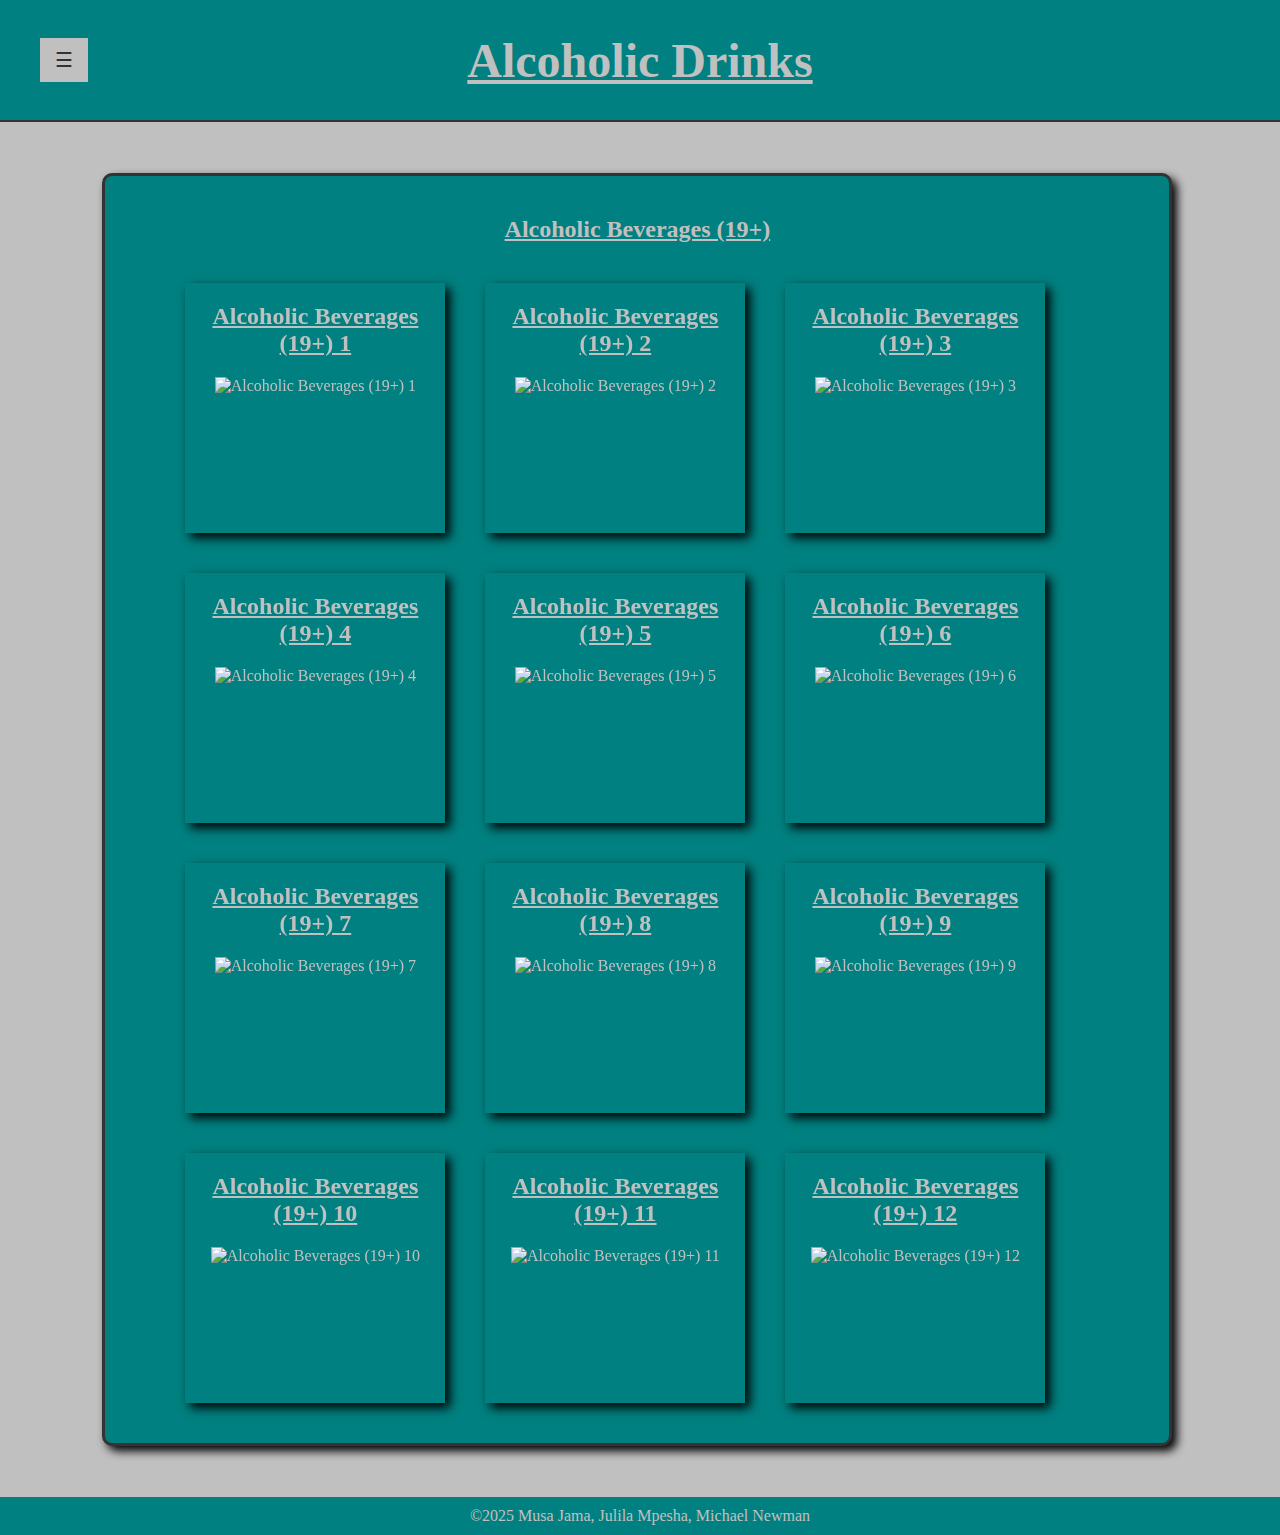
==== 19.html @ 51f2f651 "The alcoholic beverages page for ages 19+ has been created." ====
<!DOCTYPE html>
<html lang="en">
<head>
    <meta charset="UTF-8">
    <meta name="viewport" content="width=device-width, initial-scale=1.0">
    <link rel="stylesheet" href="style.css">
    <script type="text/javascript" src="script.js"></script>
    <title>19+Drinks</title>
</head>
<body>
        
    <div class="header">
        <div id="title"><h1>Alcoholic Drinks</h1></div> 

<!-- nav -->
<div id="navBar" class="navBar">
    <a href="index.html">Home</a>
    <a href="mainDish.html">Mains</a>
    <a href="sideDish.html">Sides</a>
    <a href="app.html">Apps</a>
    <a href="drinks.html">Drinks</a>
    <a href="19.html">19+ Drinks</a>
    <a href="#">Random</a>
    <a href="#" class="closebtn" onclick="closeNav()">&times;</a>
</div>
<button class="openbtn" onclick="openNav()">&#9776;</button>
</div>

    <section id="alchs" >
        <h2>Alcoholic Beverages (19+)</h2>
        <div id="alchs">
            <ul>
                <li>
                    <div class="flip-card">
                        <div class="flip-card-inner">
                            <div class="flip-card-front">
                                <h2 class="card-title">Alcoholic Beverages (19+) 1</h2>
                                <img src="" alt="Alcoholic Beverages (19+) 1" style="width:250px;height:250px;">
                            </div>
                            <div class="flip-card-back">
                                <h1>Alcoholic Beverages (19+) 1</h1> 
                                <p>Ingredients</p>
                                <ul>
                                    <li>
                                        Lorem ipsum dolor sit amet, consectetur adipiscing elit.
                                    </li>
                                    <li>
                                        Lorem ipsum dolor sit amet, consectetur adipiscing elit.
                                    </li>
                                    <li>
                                        Lorem ipsum dolor sit amet, consectetur adipiscing elit.
                                    </li>
                                    <li>
                                        Lorem ipsum dolor sit amet, consectetur adipiscing elit.
                                    </li>
                                    <li>
                                        Lorem ipsum dolor sit amet, consectetur adipiscing elit.
                                    </li>
                                </ul>
                                <p>Description/Or steps</p>
                                <ul>
                                    <li>
                                        Lorem ipsum dolor sit amet, consectetur adipiscing elit.
                                    </li>
                                    <li>
                                        Lorem ipsum dolor sit amet, consectetur adipiscing elit.
                                    </li>
                                    <li>
                                        Lorem ipsum dolor sit amet, consectetur adipiscing elit.
                                    </li>
                                    <li>
                                        Lorem ipsum dolor sit amet, consectetur adipiscing elit.
                                    </li>
                                    <li>
                                        Lorem ipsum dolor sit amet, consectetur adipiscing elit.
                                    </li>
                                </ul>
                            </div>
                        </div>
                    </div>
                </li>
                <li>
                    <div class="flip-card">
                        <div class="flip-card-inner">
                            <div class="flip-card-front">
                                <h2 class="card-title">Alcoholic Beverages (19+) 2</h2>
                                <img src="" alt="Alcoholic Beverages (19+) 2" style="width:250px;height:250px;">
                            </div>
                            <div class="flip-card-back">
                                <h1>Alcoholic Beverages (19+) 2</h1> 
                                <p>Ingredients</p>
                                <ul>
                                    <li>
                                        Lorem ipsum dolor sit amet, consectetur adipiscing elit.
                                    </li>
                                    <li>
                                        Lorem ipsum dolor sit amet, consectetur adipiscing elit.
                                    </li>
                                    <li>
                                        Lorem ipsum dolor sit amet, consectetur adipiscing elit.
                                    </li>
                                    <li>
                                        Lorem ipsum dolor sit amet, consectetur adipiscing elit.
                                    </li>
                                    <li>
                                        Lorem ipsum dolor sit amet, consectetur adipiscing elit.
                                    </li>
                                </ul>
                                <p>Description/Or steps</p>
                                <ul>
                                    <li>
                                        Lorem ipsum dolor sit amet, consectetur adipiscing elit.
                                    </li>
                                    <li>
                                        Lorem ipsum dolor sit amet, consectetur adipiscing elit.
                                    </li>
                                    <li>
                                        Lorem ipsum dolor sit amet, consectetur adipiscing elit.
                                    </li>
                                    <li>
                                        Lorem ipsum dolor sit amet, consectetur adipiscing elit.
                                    </li>
                                    <li>
                                        Lorem ipsum dolor sit amet, consectetur adipiscing elit.
                                    </li>
                                </ul>
                            </div>
                        </div>
                    </div>
                </li>
                <li>
                    <div class="flip-card">
                        <div class="flip-card-inner">
                            <div class="flip-card-front">
                                <h2 class="card-title">Alcoholic Beverages (19+) 3</h2>
                                <img src="" alt="Alcoholic Beverages (19+) 3" style="width:250px;height:250px;">
                            </div>
                            <div class="flip-card-back">
                                <h1>Alcoholic Beverages (19+) 3</h1> 
                                <p>Ingredients</p>
                                <ul>
                                    <li>
                                        Lorem ipsum dolor sit amet, consectetur adipiscing elit.
                                    </li>
                                    <li>
                                        Lorem ipsum dolor sit amet, consectetur adipiscing elit.
                                    </li>
                                    <li>
                                        Lorem ipsum dolor sit amet, consectetur adipiscing elit.
                                    </li>
                                    <li>
                                        Lorem ipsum dolor sit amet, consectetur adipiscing elit.
                                    </li>
                                    <li>
                                        Lorem ipsum dolor sit amet, consectetur adipiscing elit.
                                    </li>
                                </ul>
                                <p>Description/Or steps</p>
                                <ul>
                                    <li>
                                        Lorem ipsum dolor sit amet, consectetur adipiscing elit.
                                    </li>
                                    <li>
                                        Lorem ipsum dolor sit amet, consectetur adipiscing elit.
                                    </li>
                                    <li>
                                        Lorem ipsum dolor sit amet, consectetur adipiscing elit.
                                    </li>
                                    <li>
                                        Lorem ipsum dolor sit amet, consectetur adipiscing elit.
                                    </li>
                                    <li>
                                        Lorem ipsum dolor sit amet, consectetur adipiscing elit.
                                    </li>
                                </ul>
                            </div>
                        </div>
                    </div>
                </li>
                <li>
                    <div class="flip-card">
                        <div class="flip-card-inner">
                            <div class="flip-card-front">
                                <h2 class="card-title">Alcoholic Beverages (19+) 4</h2>
                                <img src="" alt="Alcoholic Beverages (19+) 4" style="width:250px;height:250px;">
                            </div>
                            <div class="flip-card-back">
                                <h1>Alcoholic Beverages (19+) 4</h1> 
                                <p>Ingredients</p>
                                <ul>
                                    <li>
                                        Lorem ipsum dolor sit amet, consectetur adipiscing elit.
                                    </li>
                                    <li>
                                        Lorem ipsum dolor sit amet, consectetur adipiscing elit.
                                    </li>
                                    <li>
                                        Lorem ipsum dolor sit amet, consectetur adipiscing elit.
                                    </li>
                                    <li>
                                        Lorem ipsum dolor sit amet, consectetur adipiscing elit.
                                    </li>
                                    <li>
                                        Lorem ipsum dolor sit amet, consectetur adipiscing elit.
                                    </li>
                                </ul>
                                <p>Description/Or steps</p>
                                <ul>
                                    <li>
                                        Lorem ipsum dolor sit amet, consectetur adipiscing elit.
                                    </li>
                                    <li>
                                        Lorem ipsum dolor sit amet, consectetur adipiscing elit.
                                    </li>
                                    <li>
                                        Lorem ipsum dolor sit amet, consectetur adipiscing elit.
                                    </li>
                                    <li>
                                        Lorem ipsum dolor sit amet, consectetur adipiscing elit.
                                    </li>
                                    <li>
                                        Lorem ipsum dolor sit amet, consectetur adipiscing elit.
                                    </li>
                                </ul>
                            </div>
                        </div>
                    </div>
                </li>
                <li>
                    <div class="flip-card">
                        <div class="flip-card-inner">
                            <div class="flip-card-front">
                                <h2 class="card-title">Alcoholic Beverages (19+) 5</h2>
                                <img src="" alt="Alcoholic Beverages (19+) 5" style="width:250px;height:250px;">
                            </div>
                            <div class="flip-card-back">
                                <h1>Alcoholic Beverages (19+) 5</h1> 
                                <p>Ingredients</p>
                                <ul>
                                    <li>
                                        Lorem ipsum dolor sit amet, consectetur adipiscing elit.
                                    </li>
                                    <li>
                                        Lorem ipsum dolor sit amet, consectetur adipiscing elit.
                                    </li>
                                    <li>
                                        Lorem ipsum dolor sit amet, consectetur adipiscing elit.
                                    </li>
                                    <li>
                                        Lorem ipsum dolor sit amet, consectetur adipiscing elit.
                                    </li>
                                    <li>
                                        Lorem ipsum dolor sit amet, consectetur adipiscing elit.
                                    </li>
                                </ul>
                                <p>Description/Or steps</p>
                                <ul>
                                    <li>
                                        Lorem ipsum dolor sit amet, consectetur adipiscing elit.
                                    </li>
                                    <li>
                                        Lorem ipsum dolor sit amet, consectetur adipiscing elit.
                                    </li>
                                    <li>
                                        Lorem ipsum dolor sit amet, consectetur adipiscing elit.
                                    </li>
                                    <li>
                                        Lorem ipsum dolor sit amet, consectetur adipiscing elit.
                                    </li>
                                    <li>
                                        Lorem ipsum dolor sit amet, consectetur adipiscing elit.
                                    </li>
                                </ul>
                            </div>
                        </div>
                    </div>
                </li>
                <li>
                    <div class="flip-card">
                        <div class="flip-card-inner">
                            <div class="flip-card-front">
                                <h2 class="card-title">Alcoholic Beverages (19+) 6</h2>
                                <img src="" alt="Alcoholic Beverages (19+) 6" style="width:250px;height:250px;">
                            </div>
                            <div class="flip-card-back">
                                <h1>Alcoholic Beverages (19+) 6</h1> 
                                <p>Ingredients</p>
                                <ul>
                                    <li>
                                        Lorem ipsum dolor sit amet, consectetur adipiscing elit.
                                    </li>
                                    <li>
                                        Lorem ipsum dolor sit amet, consectetur adipiscing elit.
                                    </li>
                                    <li>
                                        Lorem ipsum dolor sit amet, consectetur adipiscing elit.
                                    </li>
                                    <li>
                                        Lorem ipsum dolor sit amet, consectetur adipiscing elit.
                                    </li>
                                    <li>
                                        Lorem ipsum dolor sit amet, consectetur adipiscing elit.
                                    </li>
                                </ul>
                                <p>Description/Or steps</p>
                                <ul>
                                    <li>
                                        Lorem ipsum dolor sit amet, consectetur adipiscing elit.
                                    </li>
                                    <li>
                                        Lorem ipsum dolor sit amet, consectetur adipiscing elit.
                                    </li>
                                    <li>
                                        Lorem ipsum dolor sit amet, consectetur adipiscing elit.
                                    </li>
                                    <li>
                                        Lorem ipsum dolor sit amet, consectetur adipiscing elit.
                                    </li>
                                    <li>
                                        Lorem ipsum dolor sit amet, consectetur adipiscing elit.
                                    </li>
                                </ul>
                            </div>
                        </div>
                    </div>
                </li>
                <li>
                    <div class="flip-card">
                        <div class="flip-card-inner">
                            <div class="flip-card-front">
                                <h2 class="card-title">Alcoholic Beverages (19+) 7</h2>
                                <img src="" alt="Alcoholic Beverages (19+) 7" style="width:250px;height:250px;">
                            </div>
                            <div class="flip-card-back">
                                <h1>Alcoholic Beverages (19+) 7</h1> 
                                <p>Ingredients</p>
                                <ul>
                                    <li>
                                        Lorem ipsum dolor sit amet, consectetur adipiscing elit.
                                    </li>
                                    <li>
                                        Lorem ipsum dolor sit amet, consectetur adipiscing elit.
                                    </li>
                                    <li>
                                        Lorem ipsum dolor sit amet, consectetur adipiscing elit.
                                    </li>
                                    <li>
                                        Lorem ipsum dolor sit amet, consectetur adipiscing elit.
                                    </li>
                                    <li>
                                        Lorem ipsum dolor sit amet, consectetur adipiscing elit.
                                    </li>
                                </ul>
                                <p>Description/Or steps</p>
                                <ul>
                                    <li>
                                        Lorem ipsum dolor sit amet, consectetur adipiscing elit.
                                    </li>
                                    <li>
                                        Lorem ipsum dolor sit amet, consectetur adipiscing elit.
                                    </li>
                                    <li>
                                        Lorem ipsum dolor sit amet, consectetur adipiscing elit.
                                    </li>
                                    <li>
                                        Lorem ipsum dolor sit amet, consectetur adipiscing elit.
                                    </li>
                                    <li>
                                        Lorem ipsum dolor sit amet, consectetur adipiscing elit.
                                    </li>
                                </ul>
                            </div>
                        </div>
                    </div>
                </li>
                <li>
                    <div class="flip-card">
                        <div class="flip-card-inner">
                            <div class="flip-card-front">
                                <h2 class="card-title">Alcoholic Beverages (19+) 8</h2>
                                <img src="" alt="Alcoholic Beverages (19+) 8" style="width:250px;height:250px;">
                            </div>
                            <div class="flip-card-back">
                                <h1>Alcoholic Beverages (19+) 8</h1> 
                                <p>Ingredients</p>
                                <ul>
                                    <li>
                                        Lorem ipsum dolor sit amet, consectetur adipiscing elit.
                                    </li>
                                    <li>
                                        Lorem ipsum dolor sit amet, consectetur adipiscing elit.
                                    </li>
                                    <li>
                                        Lorem ipsum dolor sit amet, consectetur adipiscing elit.
                                    </li>
                                    <li>
                                        Lorem ipsum dolor sit amet, consectetur adipiscing elit.
                                    </li>
                                    <li>
                                        Lorem ipsum dolor sit amet, consectetur adipiscing elit.
                                    </li>
                                </ul>
                                <p>Description/Or steps</p>
                                <ul>
                                    <li>
                                        Lorem ipsum dolor sit amet, consectetur adipiscing elit.
                                    </li>
                                    <li>
                                        Lorem ipsum dolor sit amet, consectetur adipiscing elit.
                                    </li>
                                    <li>
                                        Lorem ipsum dolor sit amet, consectetur adipiscing elit.
                                    </li>
                                    <li>
                                        Lorem ipsum dolor sit amet, consectetur adipiscing elit.
                                    </li>
                                    <li>
                                        Lorem ipsum dolor sit amet, consectetur adipiscing elit.
                                    </li>
                                </ul>
                            </div>
                        </div>
                    </div>
                </li>
                <li>
                    <div class="flip-card">
                        <div class="flip-card-inner">
                            <div class="flip-card-front">
                                <h2 class="card-title">Alcoholic Beverages (19+) 9</h2>
                                <img src="" alt="Alcoholic Beverages (19+) 9" style="width:250px;height:250px;">
                            </div>
                            <div class="flip-card-back">
                                <h1>Alcoholic Beverages (19+) 9</h1> 
                                <p>Ingredients</p>
                                <ul>
                                    <li>
                                        Lorem ipsum dolor sit amet, consectetur adipiscing elit.
                                    </li>
                                    <li>
                                        Lorem ipsum dolor sit amet, consectetur adipiscing elit.
                                    </li>
                                    <li>
                                        Lorem ipsum dolor sit amet, consectetur adipiscing elit.
                                    </li>
                                    <li>
                                        Lorem ipsum dolor sit amet, consectetur adipiscing elit.
                                    </li>
                                    <li>
                                        Lorem ipsum dolor sit amet, consectetur adipiscing elit.
                                    </li>
                                </ul>
                                <p>Description/Or steps</p>
                                <ul>
                                    <li>
                                        Lorem ipsum dolor sit amet, consectetur adipiscing elit.
                                    </li>
                                    <li>
                                        Lorem ipsum dolor sit amet, consectetur adipiscing elit.
                                    </li>
                                    <li>
                                        Lorem ipsum dolor sit amet, consectetur adipiscing elit.
                                    </li>
                                    <li>
                                        Lorem ipsum dolor sit amet, consectetur adipiscing elit.
                                    </li>
                                    <li>
                                        Lorem ipsum dolor sit amet, consectetur adipiscing elit.
                                    </li>
                                </ul>
                            </div>
                        </div>
                    </div>
                </li>
                <li>
                    <div class="flip-card">
                        <div class="flip-card-inner">
                            <div class="flip-card-front">
                                <h2 class="card-title">Alcoholic Beverages (19+) 10</h2>
                                <img src="" alt="Alcoholic Beverages (19+) 10" style="width:250px;height:250px;">
                            </div>
                            <div class="flip-card-back">
                                <h1>Alcoholic Beverages (19+) 10</h1> 
                                <p>Ingredients</p>
                                <ul>
                                    <li>
                                        Lorem ipsum dolor sit amet, consectetur adipiscing elit.
                                    </li>
                                    <li>
                                        Lorem ipsum dolor sit amet, consectetur adipiscing elit.
                                    </li>
                                    <li>
                                        Lorem ipsum dolor sit amet, consectetur adipiscing elit.
                                    </li>
                                    <li>
                                        Lorem ipsum dolor sit amet, consectetur adipiscing elit.
                                    </li>
                                    <li>
                                        Lorem ipsum dolor sit amet, consectetur adipiscing elit.
                                    </li>
                                </ul>
                                <p>Description/Or steps</p>
                                <ul>
                                    <li>
                                        Lorem ipsum dolor sit amet, consectetur adipiscing elit.
                                    </li>
                                    <li>
                                        Lorem ipsum dolor sit amet, consectetur adipiscing elit.
                                    </li>
                                    <li>
                                        Lorem ipsum dolor sit amet, consectetur adipiscing elit.
                                    </li>
                                    <li>
                                        Lorem ipsum dolor sit amet, consectetur adipiscing elit.
                                    </li>
                                    <li>
                                        Lorem ipsum dolor sit amet, consectetur adipiscing elit.
                                    </li>
                                </ul>
                            </div>
                        </div>
                    </div>
                </li>
                <li>
                    <div class="flip-card">
                        <div class="flip-card-inner">
                            <div class="flip-card-front">
                                <h2 class="card-title">Alcoholic Beverages (19+) 11</h2>
                                <img src="" alt="Alcoholic Beverages (19+) 11" style="width:250px;height:250px;">
                            </div>
                            <div class="flip-card-back">
                                <h1>Alcoholic Beverages (19+) 11</h1> 
                                <p>Ingredients</p>
                                <ul>
                                    <li>
                                        Lorem ipsum dolor sit amet, consectetur adipiscing elit.
                                    </li>
                                    <li>
                                        Lorem ipsum dolor sit amet, consectetur adipiscing elit.
                                    </li>
                                    <li>
                                        Lorem ipsum dolor sit amet, consectetur adipiscing elit.
                                    </li>
                                    <li>
                                        Lorem ipsum dolor sit amet, consectetur adipiscing elit.
                                    </li>
                                    <li>
                                        Lorem ipsum dolor sit amet, consectetur adipiscing elit.
                                    </li>
                                </ul>
                                <p>Description/Or steps</p>
                                <ul>
                                    <li>
                                        Lorem ipsum dolor sit amet, consectetur adipiscing elit.
                                    </li>
                                    <li>
                                        Lorem ipsum dolor sit amet, consectetur adipiscing elit.
                                    </li>
                                    <li>
                                        Lorem ipsum dolor sit amet, consectetur adipiscing elit.
                                    </li>
                                    <li>
                                        Lorem ipsum dolor sit amet, consectetur adipiscing elit.
                                    </li>
                                    <li>
                                        Lorem ipsum dolor sit amet, consectetur adipiscing elit.
                                    </li>
                                </ul>
                            </div>
                        </div>
                    </div>
                </li>
                <li>
                    <div class="flip-card">
                        <div class="flip-card-inner">
                            <div class="flip-card-front">
                                <h2 class="card-title">Alcoholic Beverages (19+) 12</h2>
                                <img src="" alt="Alcoholic Beverages (19+) 12" style="width:250px;height:250px;">
                            </div>
                            <div class="flip-card-back">
                                <h1>Alcoholic Beverages (19+) 12</h1> 
                                <p>Ingredients</p>
                                <ul>
                                    <li>
                                        Lorem ipsum dolor sit amet, consectetur adipiscing elit.
                                    </li>
                                    <li>
                                        Lorem ipsum dolor sit amet, consectetur adipiscing elit.
                                    </li>
                                    <li>
                                        Lorem ipsum dolor sit amet, consectetur adipiscing elit.
                                    </li>
                                    <li>
                                        Lorem ipsum dolor sit amet, consectetur adipiscing elit.
                                    </li>
                                    <li>
                                        Lorem ipsum dolor sit amet, consectetur adipiscing elit.
                                    </li>
                                </ul>
                                <p>Description/Or steps</p>
                                <ul>
                                    <li>
                                        Lorem ipsum dolor sit amet, consectetur adipiscing elit.
                                    </li>
                                    <li>
                                        Lorem ipsum dolor sit amet, consectetur adipiscing elit.
                                    </li>
                                    <li>
                                        Lorem ipsum dolor sit amet, consectetur adipiscing elit.
                                    </li>
                                    <li>
                                        Lorem ipsum dolor sit amet, consectetur adipiscing elit.
                                    </li>
                                    <li>
                                        Lorem ipsum dolor sit amet, consectetur adipiscing elit.
                                    </li>
                                </ul>
                            </div>
                        </div>
                    </div>
                </li>
            </ul>
        </div>
    </section>
    
    <footer> &copy;2025 Musa Jama, Julila Mpesha, Michael Newman</footer>
</body>
</html>
---- style.css ----
body {
    display: flex;
    flex-direction: column;
    background-color: silver;
    margin: 0;
    width: 100%;
    min-height: 100%;
    padding: auto;
}

div.header {
    display: flex;
    justify-content: center;
    align-items: center;
    position: relative;
    background-color: teal;
    font-weight: bolder;
    color: silver;
    text-decoration: underline;
    text-align: center;
    margin: 0;
    font-size: 30px;
    border-bottom: 2px solid #333;
    height: 80px;
    width: 100%;
    max-width: none;
    padding-top: 20px;
    padding-bottom: 20px
}

#title {
    margin: 0;
    text-align: center;
    display: flex;
    justify-content: center;
    align-items: center;
    height: 100%;
    font-size: 24px;
}

.navBar {
    position: absolute;
    border: #333;
    height: 380px;
    width: 0;
    position: fixed;
    z-index: 1;
    top: 0;
    left: 0;
    background-color: silver;
    overflow-x: hidden;
    padding-top: 60px;
    transition: 0.5s;
    box-shadow: 5px 5px 10px #333;
}

.navBar a {
    padding: 8px 8px 8px 32px;
    text-decoration: none;
    font-size: 25px;
    color: #333;
    display: block;
    transition: 0.3s;
}

.navBar a:hover {
    color: teal;
}

.navBar .closebtn {
    position: absolute;
    top: 0;
    right: 25px;
    font-size: 36px;
    margin-left: 50px;
}

.openbtn {
    position: absolute;
    left: 40px;
    top: 50%;
    transform: translateY(-50%);
    font-size: 20px;
    cursor: pointer;
    background-color: silver;
    color: #333;
    padding: 10px 15px;
    border: none;
}

.openbtn:hover {
    background-color: teal;
}

footer {
    background-color: teal;
    color: silver;
    margin-top: auto;
    width: 100%;
    padding-top: 10px;
    text-align: center;
    padding-bottom: 10px;
}
section {
    background-color: teal;
    color: silver;
    border: solid, #333;
    border-radius: 10px;
    margin-left: 8%;
    margin-right: 8%;
    margin-top: 4%;
    margin-bottom: 4%;
    width: 80%;
    padding: 20px;
    text-align: center;
    box-shadow: 5px 5px 10px black;
}

h2 {
    text-decoration: underline;
}

p {
    font-size: 18px;
    text-decoration: none;
}

button.random {
    border:none;
    background-color: silver;
}

li {
    margin-right: 40px;
    list-style: none;
}

.flip-card {
    background-color: transparent;
    width: 260px;
    height: 250px;
    perspective: 1000px;
    float: left;
    margin: 20px;
    border-radius: 10px;
    justify-content: space-evenly;
}

.flip-card-inner {
    position: relative;
    width: 100%;
    height: 100%;
    text-align: center;
    transition: transform 0.6s;
    transform-style: preserve-3d;
}

.flip-card:hover .flip-card-inner {
    transform: rotateY(180deg);
    box-shadow: 5px 5px 10px black;
}

.flip-card-front,
.flip-card-back {
    position: absolute;
    width: 100%;
    height: 100%;
    -webkit-backface-visibility: hidden;
    backface-visibility: hidden;
}

.flip-card-front {
    background-color: teal;
    color: silver;
    box-shadow: 5px 5px 10px black;
}

.flip-card-back {
    background-color: silver;
    color: #333;
    transform: rotateY(180deg);
    box-sizing: border-box;
    padding: 20px;
    overflow: scroll;
    justify-content: center;
    align-items: center;
    text-align: left;
}

.mains {
    display: flex;
    flex-wrap: wrap;
    justify-content: center;
    gap: 20px;
}
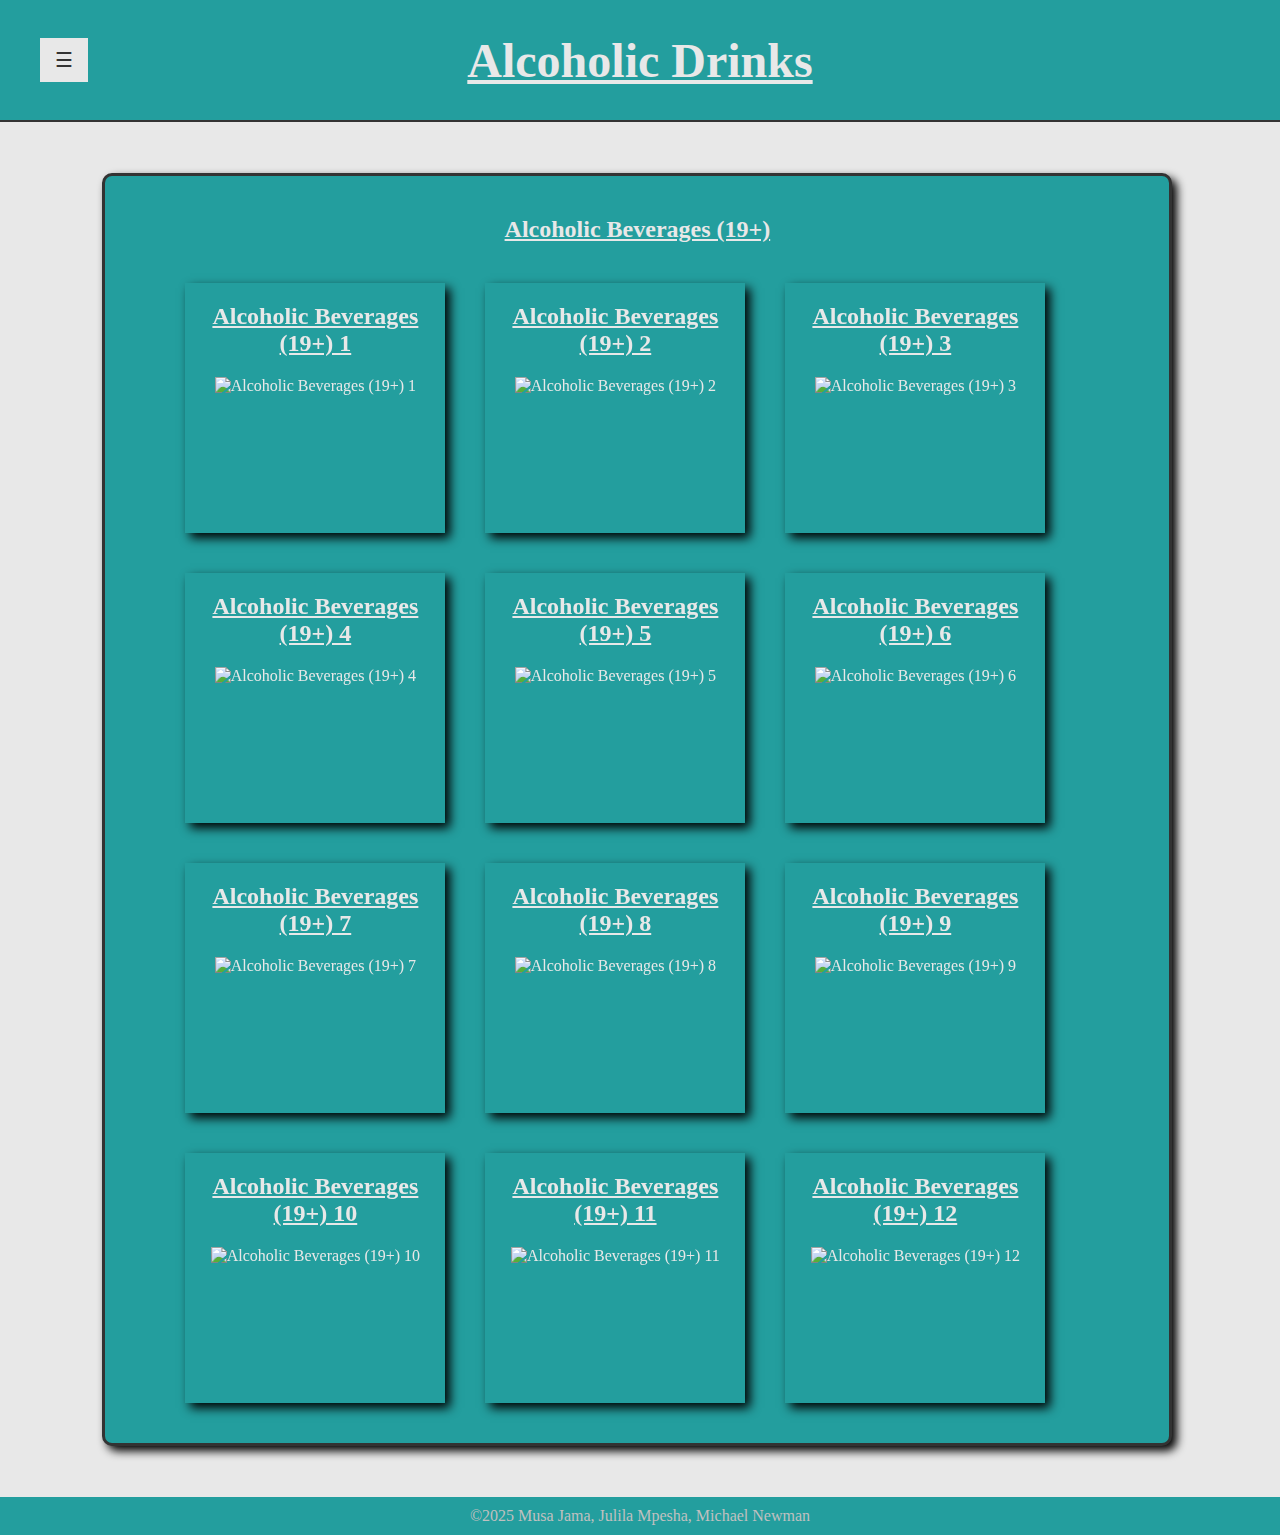
==== commit ca159964: "Navbar has been updated." ====
--- a/19.html
+++ b/19.html
@@ -20,8 +20,7 @@
     <a href="app.html">Apps</a>
     <a href="drinks.html">Drinks</a>
     <a href="19.html">19+ Drinks</a>
-    <a href="#">Random</a>
-    <a href="#" class="closebtn" onclick="closeNav()">&times;</a>
+    <a class="closebtn" onclick="closeNav()">&times;</a>
 </div>
 <button class="openbtn" onclick="openNav()">&#9776;</button>
 </div>
--- a/style.css
+++ b/style.css
@@ -1,7 +1,7 @@
 body {
     display: flex;
     flex-direction: column;
-    background-color: silver;
+    background-color: rgb(232, 232, 232);
     margin: 0;
     width: 100%;
     min-height: 100%;
@@ -13,9 +13,9 @@
     justify-content: center;
     align-items: center;
     position: relative;
-    background-color: teal;
+    background-color: rgb(35, 158, 158);
     font-weight: bolder;
-    color: silver;
+    color: rgb(232, 232, 232);
     text-decoration: underline;
     text-align: center;
     margin: 0;
@@ -47,7 +47,7 @@
     z-index: 1;
     top: 0;
     left: 0;
-    background-color: silver;
+    background-color: rgb(232, 232, 232);
     overflow-x: hidden;
     padding-top: 60px;
     transition: 0.5s;
@@ -64,7 +64,7 @@
 }
 
 .navBar a:hover {
-    color: teal;
+    color: rgb(35, 158, 158);
 }
 
 .navBar .closebtn {
@@ -82,18 +82,18 @@
     transform: translateY(-50%);
     font-size: 20px;
     cursor: pointer;
-    background-color: silver;
+    background-color: rgb(232, 232, 232);
     color: #333;
     padding: 10px 15px;
     border: none;
 }
 
 .openbtn:hover {
-    background-color: teal;
+    background-color: rgb(35, 158, 158);
 }
 
 footer {
-    background-color: teal;
+    background-color: rgb(35, 158, 158);
     color: silver;
     margin-top: auto;
     width: 100%;
@@ -102,8 +102,8 @@
     padding-bottom: 10px;
 }
 section {
-    background-color: teal;
-    color: silver;
+    background-color: rgb(35, 158, 158);
+    color: rgb(232, 232, 232);
     border: solid, #333;
     border-radius: 10px;
     margin-left: 8%;
@@ -127,7 +127,7 @@
 
 button.random {
     border:none;
-    background-color: silver;
+    background-color: rgb(232, 232, 232);
 }
 
 li {
@@ -135,6 +135,12 @@
     list-style: none;
 }
 
+.random-result {
+    margin-top: 15px;
+    font-size: 16px;
+    color: rgb(232, 232, 232);;
+    }
+    
 .flip-card {
     background-color: transparent;
     width: 260px;
@@ -170,13 +176,13 @@
 }
 
 .flip-card-front {
-    background-color: teal;
-    color: silver;
+    background-color: rgb(35, 158, 158);
+    color: rgb(232, 232, 232);;
     box-shadow: 5px 5px 10px black;
 }
 
 .flip-card-back {
-    background-color: silver;
+    background-color: rgb(232, 232, 232);;
     color: #333;
     transform: rotateY(180deg);
     box-sizing: border-box;
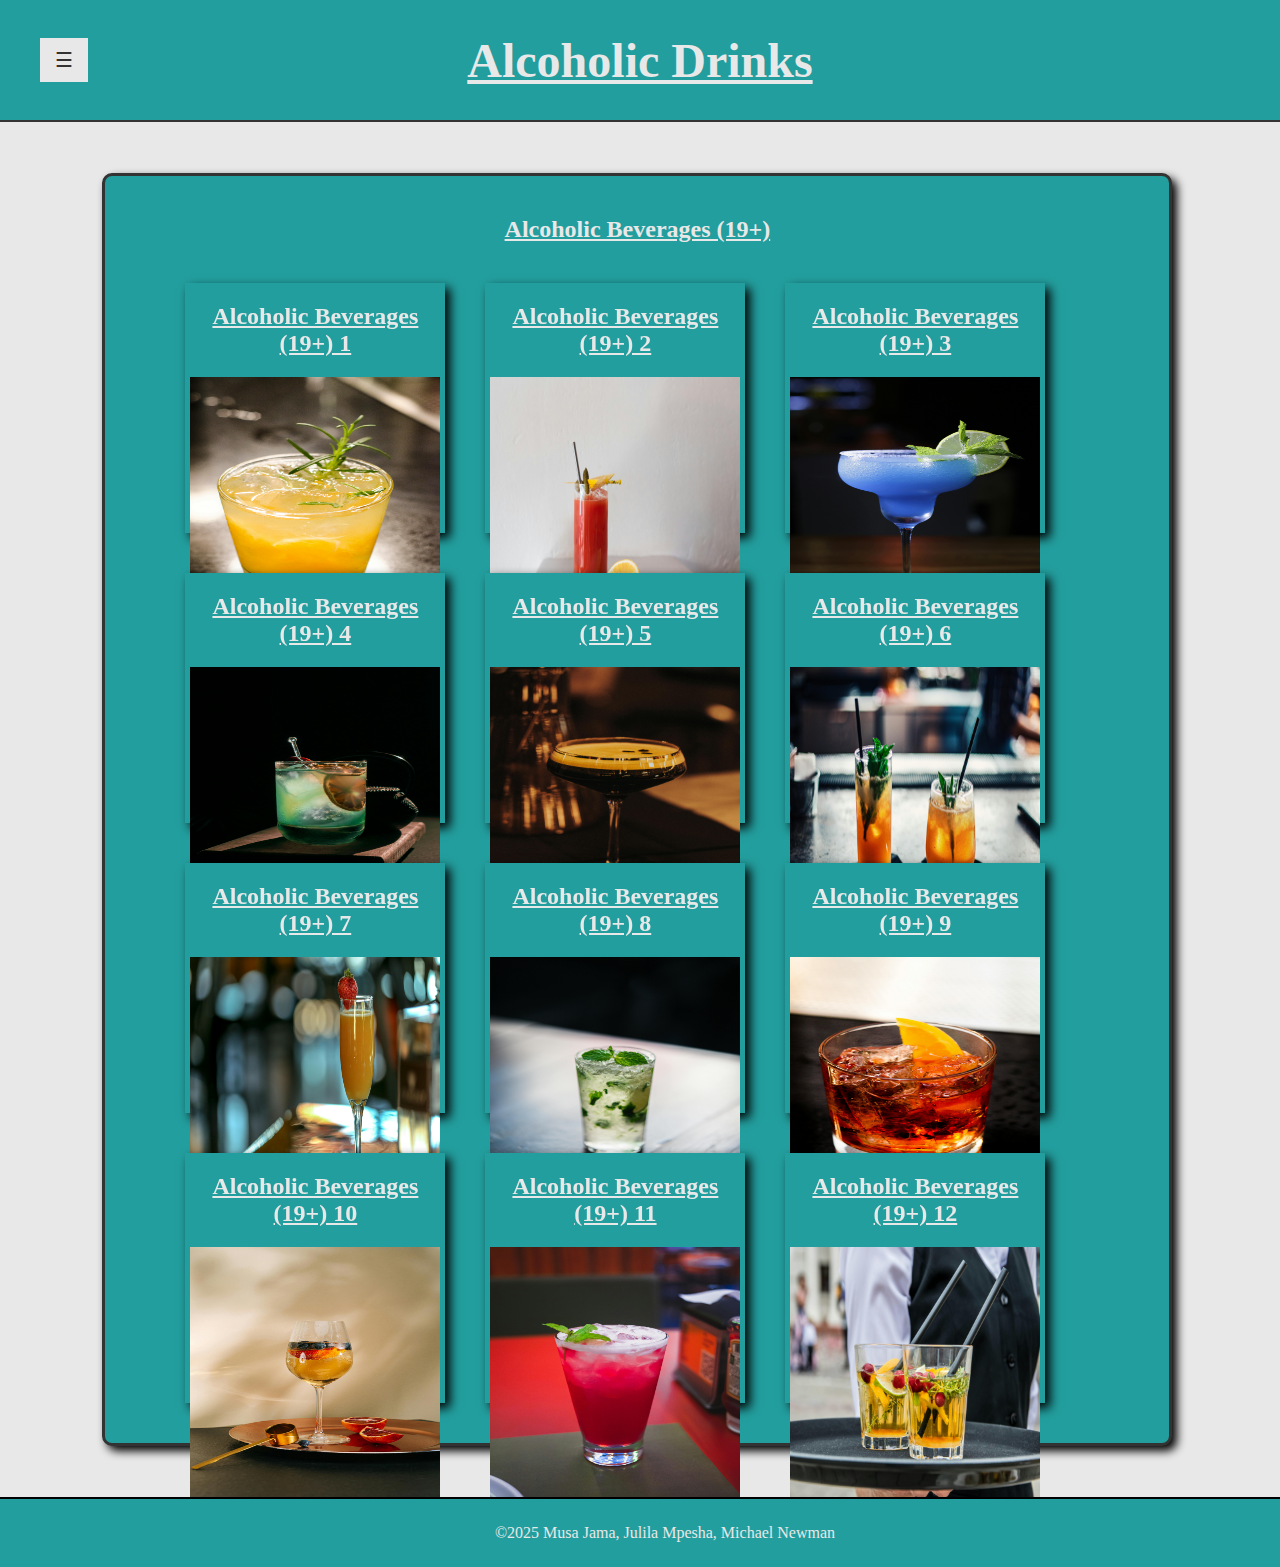
==== commit ac576f88: "Individual images have been added." ====
--- a/19.html
+++ b/19.html
@@ -34,7 +34,7 @@
                         <div class="flip-card-inner">
                             <div class="flip-card-front">
                                 <h2 class="card-title">Alcoholic Beverages (19+) 1</h2>
-                                <img src="" alt="Alcoholic Beverages (19+) 1" style="width:250px;height:250px;">
+                                <img src="alcoholicDrinks/amorettoSour.jpg" alt="Alcoholic Beverages (19+) 1" style="width:250px;height:250px;">
                             </div>
                             <div class="flip-card-back">
                                 <h1>Alcoholic Beverages (19+) 1</h1> 
@@ -83,7 +83,7 @@
                         <div class="flip-card-inner">
                             <div class="flip-card-front">
                                 <h2 class="card-title">Alcoholic Beverages (19+) 2</h2>
-                                <img src="" alt="Alcoholic Beverages (19+) 2" style="width:250px;height:250px;">
+                                <img src="alcoholicDrinks/bloodyMary.jpg" alt="Alcoholic Beverages (19+) 2" style="width:250px;height:250px;">
                             </div>
                             <div class="flip-card-back">
                                 <h1>Alcoholic Beverages (19+) 2</h1> 
@@ -132,7 +132,7 @@
                         <div class="flip-card-inner">
                             <div class="flip-card-front">
                                 <h2 class="card-title">Alcoholic Beverages (19+) 3</h2>
-                                <img src="" alt="Alcoholic Beverages (19+) 3" style="width:250px;height:250px;">
+                                <img src="alcoholicDrinks/blueMargarita.jpg" alt="Alcoholic Beverages (19+) 3" style="width:250px;height:250px;">
                             </div>
                             <div class="flip-card-back">
                                 <h1>Alcoholic Beverages (19+) 3</h1> 
@@ -181,7 +181,7 @@
                         <div class="flip-card-inner">
                             <div class="flip-card-front">
                                 <h2 class="card-title">Alcoholic Beverages (19+) 4</h2>
-                                <img src="" alt="Alcoholic Beverages (19+) 4" style="width:250px;height:250px;">
+                                <img src="alcoholicDrinks/citrusCocktail.jpg" alt="Alcoholic Beverages (19+) 4" style="width:250px;height:250px;">
                             </div>
                             <div class="flip-card-back">
                                 <h1>Alcoholic Beverages (19+) 4</h1> 
@@ -230,7 +230,7 @@
                         <div class="flip-card-inner">
                             <div class="flip-card-front">
                                 <h2 class="card-title">Alcoholic Beverages (19+) 5</h2>
-                                <img src="" alt="Alcoholic Beverages (19+) 5" style="width:250px;height:250px;">
+                                <img src="alcoholicDrinks/espressoMartini.jpg" alt="Alcoholic Beverages (19+) 5" style="width:250px;height:250px;">
                             </div>
                             <div class="flip-card-back">
                                 <h1>Alcoholic Beverages (19+) 5</h1> 
@@ -279,7 +279,7 @@
                         <div class="flip-card-inner">
                             <div class="flip-card-front">
                                 <h2 class="card-title">Alcoholic Beverages (19+) 6</h2>
-                                <img src="" alt="Alcoholic Beverages (19+) 6" style="width:250px;height:250px;">
+                                <img src="alcoholicDrinks/longIslandIcedTea.jpg" alt="Alcoholic Beverages (19+) 6" style="width:250px;height:250px;">
                             </div>
                             <div class="flip-card-back">
                                 <h1>Alcoholic Beverages (19+) 6</h1> 
@@ -328,7 +328,7 @@
                         <div class="flip-card-inner">
                             <div class="flip-card-front">
                                 <h2 class="card-title">Alcoholic Beverages (19+) 7</h2>
-                                <img src="" alt="Alcoholic Beverages (19+) 7" style="width:250px;height:250px;">
+                                <img src="alcoholicDrinks/mamosa.jpg" alt="Alcoholic Beverages (19+) 7" style="width:250px;height:250px;">
                             </div>
                             <div class="flip-card-back">
                                 <h1>Alcoholic Beverages (19+) 7</h1> 
@@ -377,7 +377,7 @@
                         <div class="flip-card-inner">
                             <div class="flip-card-front">
                                 <h2 class="card-title">Alcoholic Beverages (19+) 8</h2>
-                                <img src="" alt="Alcoholic Beverages (19+) 8" style="width:250px;height:250px;">
+                                <img src="alcoholicDrinks/mojhito.jpg" alt="Alcoholic Beverages (19+) 8" style="width:250px;height:250px;">
                             </div>
                             <div class="flip-card-back">
                                 <h1>Alcoholic Beverages (19+) 8</h1> 
@@ -426,7 +426,7 @@
                         <div class="flip-card-inner">
                             <div class="flip-card-front">
                                 <h2 class="card-title">Alcoholic Beverages (19+) 9</h2>
-                                <img src="" alt="Alcoholic Beverages (19+) 9" style="width:250px;height:250px;">
+                                <img src="alcoholicDrinks/negroni.jpg" alt="Alcoholic Beverages (19+) 9" style="width:250px;height:250px;">
                             </div>
                             <div class="flip-card-back">
                                 <h1>Alcoholic Beverages (19+) 9</h1> 
@@ -475,7 +475,7 @@
                         <div class="flip-card-inner">
                             <div class="flip-card-front">
                                 <h2 class="card-title">Alcoholic Beverages (19+) 10</h2>
-                                <img src="" alt="Alcoholic Beverages (19+) 10" style="width:250px;height:250px;">
+                                <img src="alcoholicDrinks/sangria.jpg" alt="Alcoholic Beverages (19+) 10" style="width:250px;height:250px;">
                             </div>
                             <div class="flip-card-back">
                                 <h1>Alcoholic Beverages (19+) 10</h1> 
@@ -524,7 +524,7 @@
                         <div class="flip-card-inner">
                             <div class="flip-card-front">
                                 <h2 class="card-title">Alcoholic Beverages (19+) 11</h2>
-                                <img src="" alt="Alcoholic Beverages (19+) 11" style="width:250px;height:250px;">
+                                <img src="alcoholicDrinks/dirtyShirley.jpg" alt="Alcoholic Beverages (19+) 11" style="width:250px;height:250px;">
                             </div>
                             <div class="flip-card-back">
                                 <h1>Alcoholic Beverages (19+) 11</h1> 
@@ -573,7 +573,7 @@
                         <div class="flip-card-inner">
                             <div class="flip-card-front">
                                 <h2 class="card-title">Alcoholic Beverages (19+) 12</h2>
-                                <img src="" alt="Alcoholic Beverages (19+) 12" style="width:250px;height:250px;">
+                                <img src="alcoholicDrinks/whiskey.jpg" alt="Alcoholic Beverages (19+) 12" style="width:250px;height:250px;">
                             </div>
                             <div class="flip-card-back">
                                 <h1>Alcoholic Beverages (19+) 12</h1> 
--- a/style.css
+++ b/style.css
@@ -1,11 +1,15 @@
-body {
+html, body {
     display: flex;
     flex-direction: column;
     background-color: rgb(232, 232, 232);
     margin: 0;
     width: 100%;
-    min-height: 100%;
-    padding: auto;
+    height: 100%;
+    margin-top: auto;
+}
+
+main {
+    flex: 1;
 }
 
 div.header {
@@ -41,7 +45,7 @@
 .navBar {
     position: absolute;
     border: #333;
-    height: 380px;
+    height: 325px;
     width: 0;
     position: fixed;
     z-index: 1;
@@ -94,13 +98,14 @@
 
 footer {
     background-color: rgb(35, 158, 158);
-    color: silver;
+    color: rgb(232, 232, 232);
     margin-top: auto;
     width: 100%;
-    padding-top: 10px;
-    text-align: center;
-    padding-bottom: 10px;
-}
+    text-align: center;
+    padding: 25px;
+    border-top: 2px solid black;
+}
+
 section {
     background-color: rgb(35, 158, 158);
     color: rgb(232, 232, 232);
@@ -135,12 +140,6 @@
     list-style: none;
 }
 
-.random-result {
-    margin-top: 15px;
-    font-size: 16px;
-    color: rgb(232, 232, 232);;
-    }
-    
 .flip-card {
     background-color: transparent;
     width: 260px;
@@ -182,7 +181,7 @@
 }
 
 .flip-card-back {
-    background-color: rgb(232, 232, 232);;
+    background-color: white;
     color: #333;
     transform: rotateY(180deg);
     box-sizing: border-box;
@@ -198,4 +197,29 @@
     flex-wrap: wrap;
     justify-content: center;
     gap: 20px;
+}
+
+#random-result {
+    margin-top: 15px;
+    font-size: 16px;
+    color: rgb(232, 232, 232);
+    padding: 25px;
+}
+
+.random {
+    padding-left: 20%;
+    padding-right: 20%;
+    padding-top: 2%;
+    padding-bottom: 2%;
+    border-radius: 10px;
+    box-shadow: 5px 5px 10px black;
+    font-size: xx-large;
+    font-family: 'Times New Roman', Times, serif;
+    font-weight: 500;
+}
+
+.random:hover {
+    transition: 500ms;
+    background-color: rgb(249, 209, 78);
+    text-decoration: underline;
 }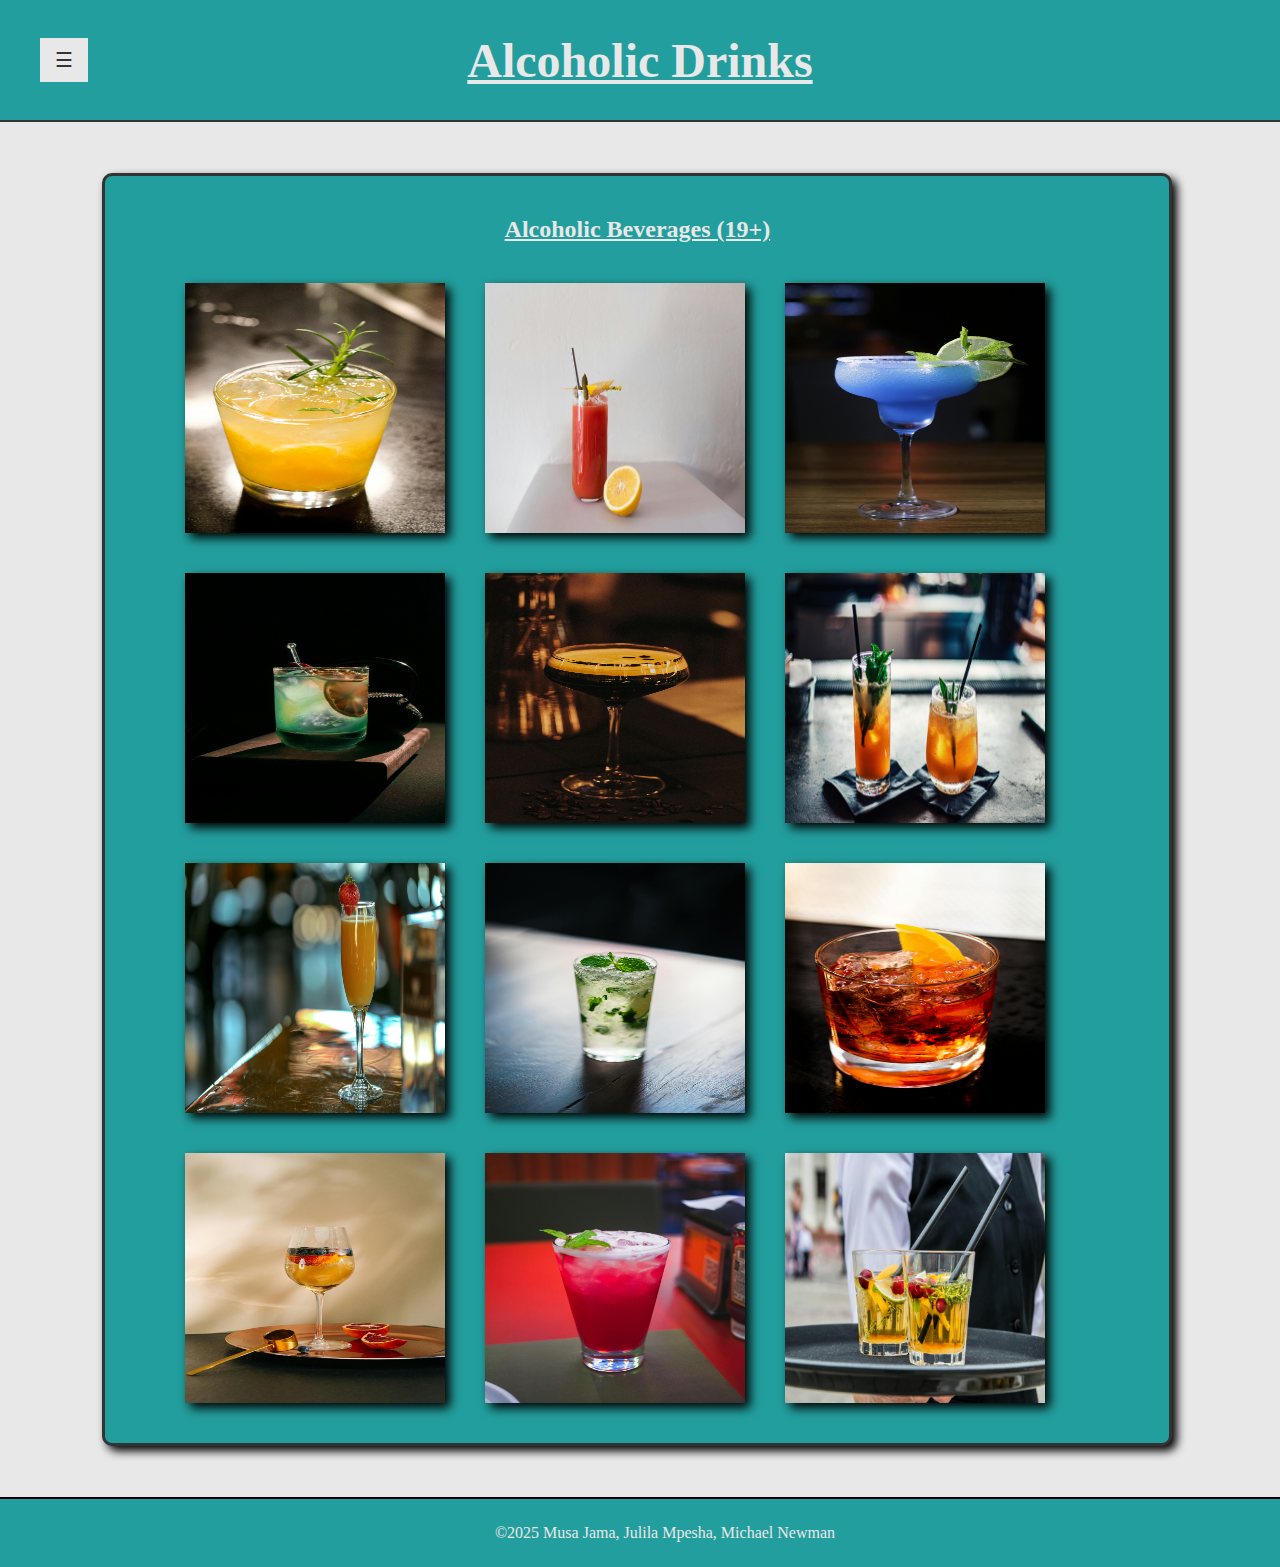
==== commit aeba9502: "Images have been added to each section and sizing has been updated. Minor changes to styling." ====
--- a/19.html
+++ b/19.html
@@ -33,8 +33,7 @@
                     <div class="flip-card">
                         <div class="flip-card-inner">
                             <div class="flip-card-front">
-                                <h2 class="card-title">Alcoholic Beverages (19+) 1</h2>
-                                <img src="alcoholicDrinks/amorettoSour.jpg" alt="Alcoholic Beverages (19+) 1" style="width:250px;height:250px;">
+                                <img src="alcoholicDrinks/amorettoSour.jpg" alt="Alcoholic Beverages (19+) 1" style="width:260px;height:250px;">
                             </div>
                             <div class="flip-card-back">
                                 <h1>Alcoholic Beverages (19+) 1</h1> 
@@ -82,8 +81,7 @@
                     <div class="flip-card">
                         <div class="flip-card-inner">
                             <div class="flip-card-front">
-                                <h2 class="card-title">Alcoholic Beverages (19+) 2</h2>
-                                <img src="alcoholicDrinks/bloodyMary.jpg" alt="Alcoholic Beverages (19+) 2" style="width:250px;height:250px;">
+                                <img src="alcoholicDrinks/bloodyMary.jpg" alt="Alcoholic Beverages (19+) 2" style="width:260px;height:250px;">
                             </div>
                             <div class="flip-card-back">
                                 <h1>Alcoholic Beverages (19+) 2</h1> 
@@ -131,8 +129,7 @@
                     <div class="flip-card">
                         <div class="flip-card-inner">
                             <div class="flip-card-front">
-                                <h2 class="card-title">Alcoholic Beverages (19+) 3</h2>
-                                <img src="alcoholicDrinks/blueMargarita.jpg" alt="Alcoholic Beverages (19+) 3" style="width:250px;height:250px;">
+                                <img src="alcoholicDrinks/blueMargarita.jpg" alt="Alcoholic Beverages (19+) 3" style="width:260px;height:250px;">
                             </div>
                             <div class="flip-card-back">
                                 <h1>Alcoholic Beverages (19+) 3</h1> 
@@ -180,8 +177,7 @@
                     <div class="flip-card">
                         <div class="flip-card-inner">
                             <div class="flip-card-front">
-                                <h2 class="card-title">Alcoholic Beverages (19+) 4</h2>
-                                <img src="alcoholicDrinks/citrusCocktail.jpg" alt="Alcoholic Beverages (19+) 4" style="width:250px;height:250px;">
+                                <img src="alcoholicDrinks/citrusCocktail.jpg" alt="Alcoholic Beverages (19+) 4" style="width:260px;height:250px;">
                             </div>
                             <div class="flip-card-back">
                                 <h1>Alcoholic Beverages (19+) 4</h1> 
@@ -229,8 +225,7 @@
                     <div class="flip-card">
                         <div class="flip-card-inner">
                             <div class="flip-card-front">
-                                <h2 class="card-title">Alcoholic Beverages (19+) 5</h2>
-                                <img src="alcoholicDrinks/espressoMartini.jpg" alt="Alcoholic Beverages (19+) 5" style="width:250px;height:250px;">
+                                <img src="alcoholicDrinks/espressoMartini.jpg" alt="Alcoholic Beverages (19+) 5" style="width:260px;height:250px;">
                             </div>
                             <div class="flip-card-back">
                                 <h1>Alcoholic Beverages (19+) 5</h1> 
@@ -278,8 +273,7 @@
                     <div class="flip-card">
                         <div class="flip-card-inner">
                             <div class="flip-card-front">
-                                <h2 class="card-title">Alcoholic Beverages (19+) 6</h2>
-                                <img src="alcoholicDrinks/longIslandIcedTea.jpg" alt="Alcoholic Beverages (19+) 6" style="width:250px;height:250px;">
+                                <img src="alcoholicDrinks/longIslandIcedTea.jpg" alt="Alcoholic Beverages (19+) 6" style="width:260px;height:250px;">
                             </div>
                             <div class="flip-card-back">
                                 <h1>Alcoholic Beverages (19+) 6</h1> 
@@ -327,8 +321,7 @@
                     <div class="flip-card">
                         <div class="flip-card-inner">
                             <div class="flip-card-front">
-                                <h2 class="card-title">Alcoholic Beverages (19+) 7</h2>
-                                <img src="alcoholicDrinks/mamosa.jpg" alt="Alcoholic Beverages (19+) 7" style="width:250px;height:250px;">
+                                <img src="alcoholicDrinks/mamosa.jpg" alt="Alcoholic Beverages (19+) 7" style="width:260px;height:250px;">
                             </div>
                             <div class="flip-card-back">
                                 <h1>Alcoholic Beverages (19+) 7</h1> 
@@ -376,8 +369,7 @@
                     <div class="flip-card">
                         <div class="flip-card-inner">
                             <div class="flip-card-front">
-                                <h2 class="card-title">Alcoholic Beverages (19+) 8</h2>
-                                <img src="alcoholicDrinks/mojhito.jpg" alt="Alcoholic Beverages (19+) 8" style="width:250px;height:250px;">
+                                <img src="alcoholicDrinks/mojhito.jpg" alt="Alcoholic Beverages (19+) 8" style="width:260px;height:250px;">
                             </div>
                             <div class="flip-card-back">
                                 <h1>Alcoholic Beverages (19+) 8</h1> 
@@ -425,8 +417,7 @@
                     <div class="flip-card">
                         <div class="flip-card-inner">
                             <div class="flip-card-front">
-                                <h2 class="card-title">Alcoholic Beverages (19+) 9</h2>
-                                <img src="alcoholicDrinks/negroni.jpg" alt="Alcoholic Beverages (19+) 9" style="width:250px;height:250px;">
+                                <img src="alcoholicDrinks/negroni.jpg" alt="Alcoholic Beverages (19+) 9" style="width:260px;height:250px;">
                             </div>
                             <div class="flip-card-back">
                                 <h1>Alcoholic Beverages (19+) 9</h1> 
@@ -474,8 +465,7 @@
                     <div class="flip-card">
                         <div class="flip-card-inner">
                             <div class="flip-card-front">
-                                <h2 class="card-title">Alcoholic Beverages (19+) 10</h2>
-                                <img src="alcoholicDrinks/sangria.jpg" alt="Alcoholic Beverages (19+) 10" style="width:250px;height:250px;">
+                                <img src="alcoholicDrinks/sangria.jpg" alt="Alcoholic Beverages (19+) 10" style="width:260px;height:250px;">
                             </div>
                             <div class="flip-card-back">
                                 <h1>Alcoholic Beverages (19+) 10</h1> 
@@ -523,8 +513,7 @@
                     <div class="flip-card">
                         <div class="flip-card-inner">
                             <div class="flip-card-front">
-                                <h2 class="card-title">Alcoholic Beverages (19+) 11</h2>
-                                <img src="alcoholicDrinks/dirtyShirley.jpg" alt="Alcoholic Beverages (19+) 11" style="width:250px;height:250px;">
+                                <img src="alcoholicDrinks/dirtyShirley.jpg" alt="Alcoholic Beverages (19+) 11" style="width:260px;height:250px;">
                             </div>
                             <div class="flip-card-back">
                                 <h1>Alcoholic Beverages (19+) 11</h1> 
@@ -572,8 +561,7 @@
                     <div class="flip-card">
                         <div class="flip-card-inner">
                             <div class="flip-card-front">
-                                <h2 class="card-title">Alcoholic Beverages (19+) 12</h2>
-                                <img src="alcoholicDrinks/whiskey.jpg" alt="Alcoholic Beverages (19+) 12" style="width:250px;height:250px;">
+                                <img src="alcoholicDrinks/whiskey.jpg" alt="Alcoholic Beverages (19+) 12" style="width:260px;height:250px;">
                             </div>
                             <div class="flip-card-back">
                                 <h1>Alcoholic Beverages (19+) 12</h1> 
--- a/style.css
+++ b/style.css
@@ -197,6 +197,7 @@
     flex-wrap: wrap;
     justify-content: center;
     gap: 20px;
+    padding: 20px;
 }
 
 #random-result {
